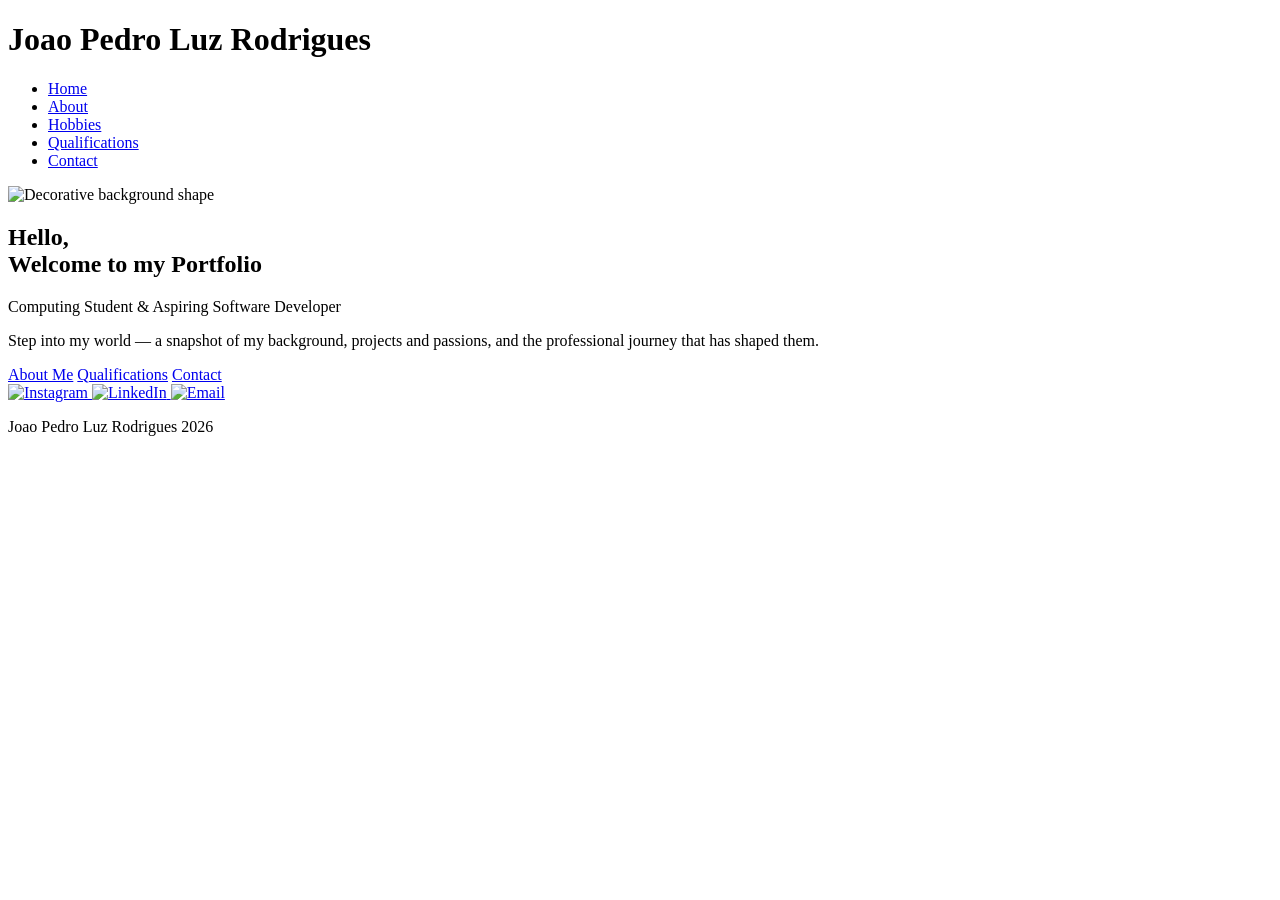
==== index.html @ 7b6b362c "small modifications to the index.html and script.js files, and renamed an image file. Also, I made s" ====
<!DOCTYPE html>
<html lang="en">
<head>
    <meta charset="UTF-8">
    <meta name="viewport" content="width=device-width, initial-scale=1.0">
    <meta name="description" content="Portfolio of João Pedro Luz Rodrigues — Computing student at Dublin Business School and aspiring software developer.">
    <link rel="preconnect" href="https://fonts.googleapis.com">
    <link rel="preconnect" href="https://fonts.gstatic.com" crossorigin>
    <link href="https://fonts.googleapis.com/css2?family=DM+Serif+Display:ital@0;1&family=Libre+Baskerville:ital,wght@0,400;0,700;1,400&family=Lobster&family=Lora:ital,wght@0,400;0,700&family=Playfair+Display:ital,wght@0,400;0,700&display=swap" rel="stylesheet">
    <link rel="stylesheet" href="./style/style.css">
    <script src="./script.js" async defer></script>
    <title>João Pedro Luz — Portfolio</title>
</head>
<body>
    <header id="header"></header>
    <main>
        <div class="yellowBack">
            <img src="./img/image.png" alt="Decorative background shape">
        </div>
        <section class="hero">
            <h1>Hello,<br>Welcome to my Portfolio</h1>
            <p class="tagline">Computing Student &amp; Aspiring Software Developer</p>
            <p class="intro-text">
                Step into my world — a snapshot of my background, projects and
                passions, and the professional journey that has shaped them.
            </p>
            <div class="cta-row">
                <a class="btn btn-primary" href="about.html">About Me</a>
                <a class="btn btn-secondary" href="qualifications.html">Qualifications</a>
                <a class="btn btn-secondary" href="contact.html">Contact</a>
            </div>
        </section>
    </main>
    <footer id="footer"></footer>
</body>
</html>
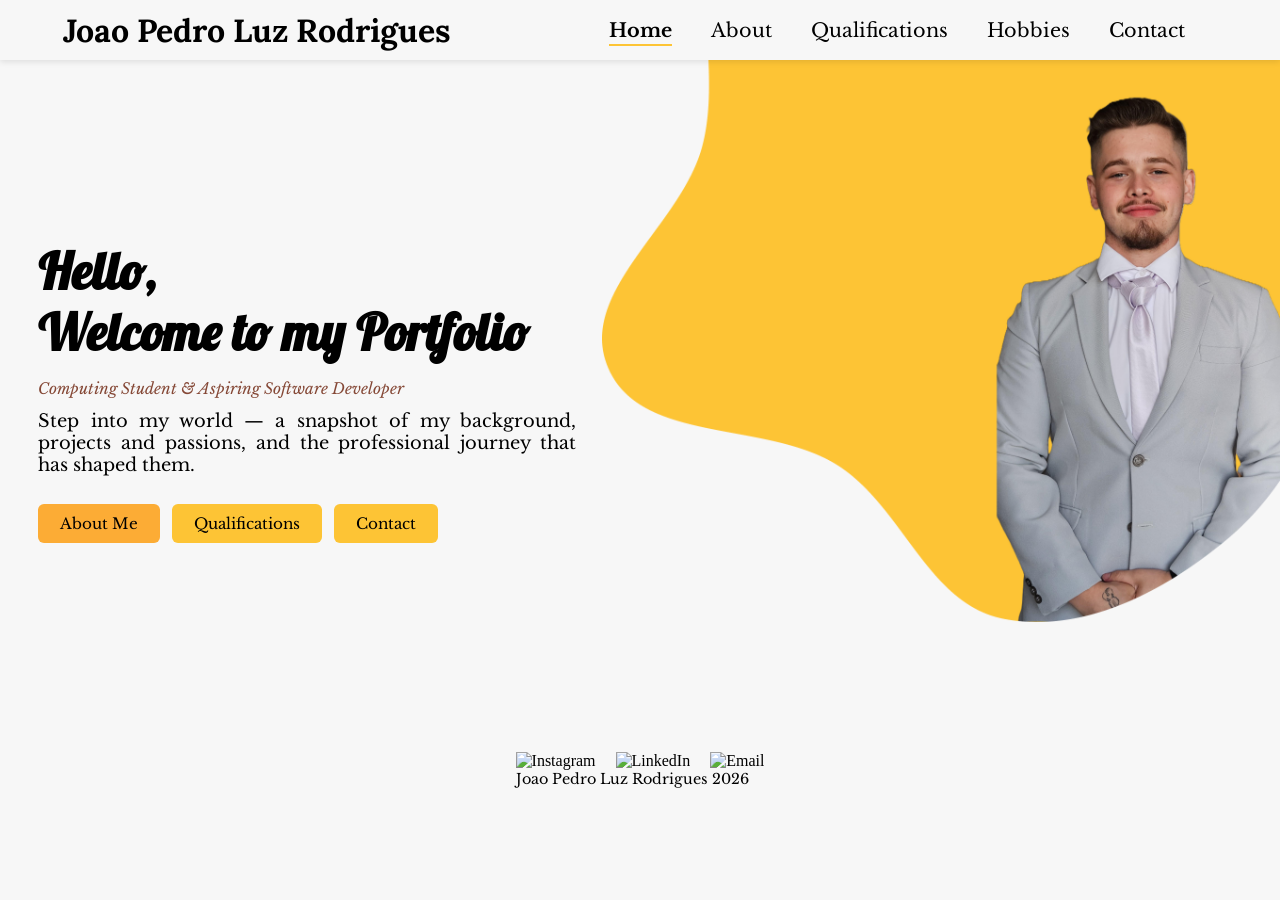
==== commit b5bfd1c4: "improve button styles and update homepage image, minor images and video adjustments" ====
--- a/index.html
+++ b/index.html
@@ -15,7 +15,7 @@
     <header id="header"></header>
     <main>
         <div class="yellowBack">
-            <img src="./img/image.png" alt="Decorative background shape">
+            <img src="./img/homepage.png" alt="Decorative background shape">
         </div>
         <section class="hero">
             <h1>Hello,<br>Welcome to my Portfolio</h1>
--- a/style/style.css
+++ b/style/style.css
@@ -0,0 +1,485 @@
+:root {
+    --black: #000000;
+    --background: #F7F7F7;
+    --yellow: #FDC435;
+    --yellowShadow: #E3B030;
+    --white: #FFFFFF;
+    --grey: #c7c8ccb0;
+    --brown: #854836;
+}
+
+* {
+    margin: 0;
+    padding: 0;
+    box-sizing: border-box;
+}
+
+a {
+    color: var(--black);
+    text-decoration: none;
+}
+
+body {
+    width: 100%;
+    background-color: var(--background);
+}
+
+a:active {
+    color: var(--brown);
+}
+
+a:hover {
+    color: var(--brown);
+}
+
+h1 {
+    font-family: "Lobster", sans-serif;
+}
+
+h2 {
+    font-family: "Libre Baskerville", serif;
+}
+
+p, li {
+    font-family: "Libre Baskerville", serif;
+}
+
+img:hover {
+    animation-name: fadeOut;
+    animation-duration: 800ms;
+    animation-timing-function: ease-out;
+    opacity: 0.85;
+
+}
+
+.oblique {
+    font-style: oblique;
+}
+
+/* Header */
+header {
+    position: fixed;
+    top: 0;
+    font-family: "Playfair Display", serif;
+    z-index: 100;
+    width: 100%;
+    height: 60px;
+    color: var(--black);
+    background-color: var(--background);
+    box-shadow: 0 2px 6px rgba(0, 0, 0, 0.1);
+}
+
+/* Footer */
+footer {
+    position: relative;
+    display: flex;
+    align-items: center;
+    justify-content: center;
+    flex-direction: column;
+    width: 100%;
+    min-height: 100px;
+    color: var(--black);
+    overflow: hidden;
+}
+
+/* Nav */
+.navBar {
+    position: fixed;
+    display: flex;
+    width: 100%;
+    height: 60px;
+    justify-content: space-around;
+    align-items: center;
+    z-index: 10;
+    animation-name: fadeDown;
+    animation-timing-function: ease-out;
+    animation-duration: 800ms;
+    list-style: none;
+    background-color: var(--background);
+}
+
+.navBar h1 {
+    font-family: "Lora", serif;
+}
+
+.navBar a {
+    font-family: "Libre Baskerville", serif;
+    color: var(--black);
+    font-size: clamp(0.8rem, 2vw, 1.2rem);
+}
+
+.navItems {
+    display: flex;
+    justify-content: space-evenly;
+    gap: 1%;
+    width: 50%;
+    list-style: none;
+}
+
+.navItems a:hover {
+    color: var(--brown);
+    transition: font-size 100ms;
+    font-size: clamp(0.9rem, 2.2vw, 1.3rem);}
+
+.navItems a.active {
+    font-weight: bold;
+    border-bottom: 2px solid var(--yellow);
+    padding-bottom: 2px;
+}
+
+/*-------------------------- Home page ---------------------------*/
+.yellowBack {
+    display: flex;
+    justify-content: flex-end;
+    position: absolute;
+    width: 100%;
+    top: 40px;
+    animation-name: fadeSlideOut;
+    animation-timing-function: ease-out;
+    animation-duration: 800ms;
+}
+
+.yellowBack img {
+    position: absolute;
+    width: 53%;
+}
+
+.hero {
+    display: flex;
+    flex-direction: column;
+    justify-content: center;
+    padding-top: 5%;
+    padding-left: 3%;
+    width: 45%;
+    animation-name: fadeSlideIn;
+    animation-timing-function: ease-out;
+    animation-duration: 800ms;
+    min-height: 80vh;
+}
+
+.hero h1 {
+    font-size: clamp(1.5rem, 4vw, 3.5rem);
+    font-family: "Lobster", sans-serif;
+    line-height: 1.2;
+}
+
+.tagline {
+    margin-top: 16px;
+    font-size: clamp(14px, 1.2vw, 18px);
+    font-style: italic;
+    font-family: "Libre Baskerville", serif;
+    color: var(--brown);
+}
+
+.intro-text {
+    margin-top: 12px;
+    text-align: justify;
+    font-size: clamp(14px, 1.4vw, 20px);
+    font-family: "Libre Baskerville", serif;
+}
+
+.cta-row {
+    display: flex;
+    flex-wrap: wrap;
+    gap: 12px;
+    margin-top: 28px;
+}
+
+.btn {
+    display: inline-block;
+    padding: 10px 22px;
+    border-radius: 6px;
+    font-family: "Libre Baskerville", serif;
+    font-size: 0.95rem;
+    cursor: pointer;
+    transition: opacity 150ms;
+}
+
+.btn:hover {
+    opacity: 0.9;
+    color: inherit;
+    box-shadow: 2px 2px 10px 3px var(--grey);
+    transition: box-shadow 200ms;
+}
+
+.btn-primary {
+    background-color: #FCAC35;    
+}
+
+.btn-secondary {
+    background-color: var(--yellow);
+}
+
+.btn-outline {
+    background-color: transparent;
+    color: var(--black);
+}
+
+/*-------------------------- Inner pages ---------------------------*/
+.wrapper {
+    display: flex;
+    align-items: center;
+    justify-content: center;
+    flex-direction: column;
+    padding-top: 100px;
+    padding-bottom: 40px;
+    gap: 60px;
+    animation-name: fadeSlideIn;
+    animation-timing-function: ease-out;
+    animation-duration: 800ms;
+}
+
+.wrapper h1 {
+    font-size: clamp(1em, 2.5em, 3em);
+}
+
+/* Intro banner with image*/
+.bigImgAbout {
+    display: flex;
+    padding: 0;
+    background: var(--white);
+    border-radius: 30px 200px 200px 30px;
+    box-shadow: 0px 5px 10px 1px var(--grey);
+    width: 90%;
+    flex-direction: row;
+}
+
+.bigImgAbout img {
+    width: 30%;
+    padding: 2%;
+    object-fit: cover;
+    border-radius: 0 200px 200px 0;
+}
+
+.textBoxImgAbout {
+    text-align: justify;
+    width: 70%;
+    padding: 20px;
+    padding-right: 10px;
+    margin-left: 1%;
+}
+
+.textBoxImgAbout p {
+    padding-top: 20px;
+    font-size: clamp(16px, 22px, 28px);
+}
+
+/* Simple page banner */
+.pageBanner {
+    display: flex;
+    justify-content: center;
+    align-items: center;
+    background: var(--white);
+    border-radius: 20px;
+    box-shadow: 0px 5px 10px 1px var(--grey);
+    width: 90%;
+    padding: 36px 48px;
+    text-align: center;
+    border-left: 8px solid var(--yellow);
+}
+
+.pageBanner p {
+    margin-top: 12px;
+    font-size: clamp(16px, 20px, 24px);
+    max-width: 700px;
+}
+
+/* Qualifications */
+.ExtraActImg {
+    max-width: 500px;
+    width: 100%;
+    height: auto;
+    border-radius: 0;
+}
+
+.robotics {
+    display: flex;
+    flex-direction: row;
+    flex-wrap: wrap;
+    background-color: var(--white);
+    width: 60%;
+    border-radius: 0px 20px 20px 0px;
+    box-shadow: 0px 5px 10px 5px var(--grey);
+}
+
+.Y {
+    border-left: 20px solid var(--yellow);
+}
+
+.layoutStandardInfo {
+    display: flex;
+    align-items: center;
+    flex-direction: column;
+    gap: 70px;
+    width: 100%;
+}
+
+.subDivMain {
+    display: flex;
+    flex-direction: row;
+    flex-wrap: wrap;
+    background-color: var(--white);
+    align-items: stretch;
+    width: 70%;
+    border-radius: 0px 20px 20px 0px;
+    box-shadow: 0px 5px 10px 5px var(--grey);
+}
+
+.subDivText {
+    width: 50%;
+    padding: 4%;
+    gap: 20px;
+    border-left: 20px solid var(--yellow);
+    display: flex;
+    flex-direction: column;
+}
+
+.subDivText h1 {
+    font-family: "DM Serif Display", serif;
+}
+
+.subDivText p,
+.subDivText li {
+    font-size: clamp(14px, 18px, 22px);
+    text-align: justify;
+}
+
+.Smaller {
+    min-height: 130px;
+}
+
+.medium {
+    min-height: 300px;
+}
+
+.largeW {
+    width: 80%;
+}
+
+.Small .subDivText {
+    padding: 1%;
+    gap: 10px;
+}
+
+.Smaller .subDivText {
+    padding: 1%;
+    gap: 10px;
+}
+
+.medium .subDivText {
+    padding: 1%;
+}
+
+.workImg {
+    max-width: 400px;
+    width: 100%;
+    height: auto;
+    object-fit: cover;
+}
+
+/*-------------------------------------- Footer ----------------------------------------*/
+.socialMedias {
+    display: flex;
+    align-items: center;
+    justify-content: center;
+    gap: 20px;
+    animation-name: fadeUp;
+    animation-timing-function: ease-out;
+    animation-duration: 800ms;
+}
+
+.instaLogo {
+    width: 50px;
+    height: auto;
+    transition: 200ms;
+}
+
+.linkedinLogo {
+    width: 60px;
+    height: auto;
+    transition: 200ms;
+}
+
+.emailLogo {
+    width: 50px;
+    height: auto;
+    animation-timing-function: ease;
+    transition: 200ms;
+}
+
+#footer p {
+    font-family: "Libre Baskerville", serif;
+    font-size: 0.9rem;
+}
+
+a:hover .instaLogo {
+    width: 55px;
+}
+
+a:hover .linkedinLogo {
+    width: 65px;
+}
+
+a:hover .emailLogo {
+    width: 55px;
+}
+
+/* ----------------------------- Animations ----------------------------------------*/
+
+@keyframes fadeDown {
+    from {
+        opacity: 0;
+        transform: translateY(-16px);
+    }
+
+    to {
+        opacity: 1;
+        transform: translateY(0);
+    }
+}
+
+@keyframes fadeSlideIn {
+    from {
+        opacity: 0;
+        transform: translateX(16px);
+    }
+
+    to {
+        opacity: 1;
+        transform: translateX(0);
+    }
+}
+
+@keyframes fadeSlideOut {
+    from {
+        opacity: 0;
+        transform: translateX(-16px);
+    }
+
+    to {
+        opacity: 1;
+        transform: translateX(0);
+    }
+}
+
+@keyframes fadeUp {
+    from {
+        opacity: 0;
+        transform: translateY(16px);
+    }
+
+    to {
+        opacity: 1;
+        transform: translateY(0);
+    }
+}
+
+@keyframes fadeOut {
+    from {
+        opacity: 1;
+    }
+
+    to {
+        opacity: 0.85;
+    }
+}
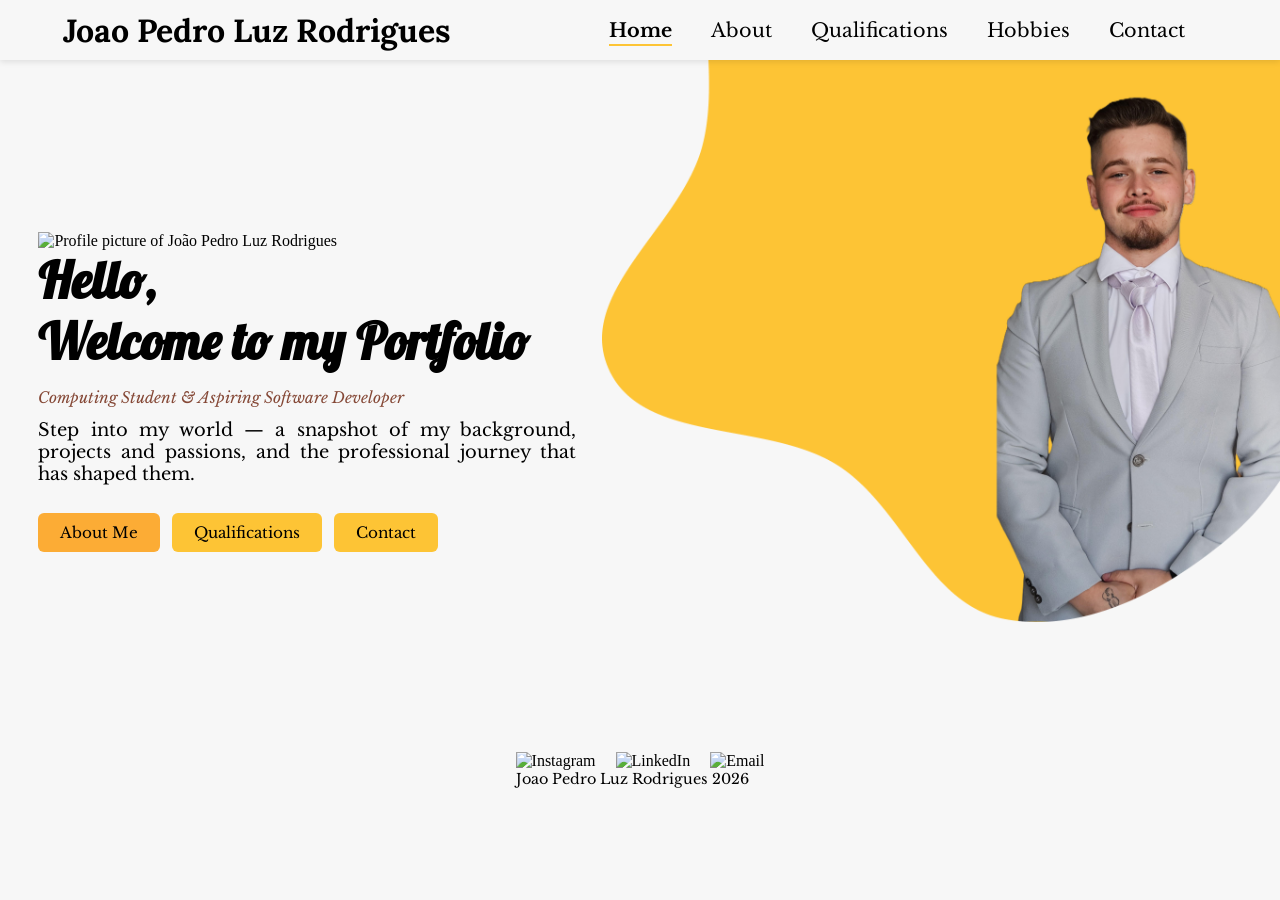
==== commit 364cd3dd: "small improvements to the organtization of folders" ====
--- a/index.html
+++ b/index.html
@@ -8,7 +8,8 @@
     <link rel="preconnect" href="https://fonts.gstatic.com" crossorigin>
     <link href="https://fonts.googleapis.com/css2?family=DM+Serif+Display:ital@0;1&family=Libre+Baskerville:ital,wght@0,400;0,700;1,400&family=Lobster&family=Lora:ital,wght@0,400;0,700&family=Playfair+Display:ital,wght@0,400;0,700&display=swap" rel="stylesheet">
     <link rel="stylesheet" href="./style/style.css">
-    <script src="./script.js" async defer></script>
+    <link rel="icon" href="./img/homemobile.gif" type="image/gif">
+    <script src="./src/script.js" async defer></script>
     <title>João Pedro Luz — Portfolio</title>
 </head>
 <body>
@@ -18,6 +19,7 @@
             <img src="./img/homepage.png" alt="Decorative background shape">
         </div>
         <section class="hero">
+            <img src="./img/homemobile.gif" alt="Profile picture of João Pedro Luz Rodrigues" class="profile-pic">
             <h1>Hello,<br>Welcome to my Portfolio</h1>
             <p class="tagline">Computing Student &amp; Aspiring Software Developer</p>
             <p class="intro-text">
--- a/style/style.css
+++ b/style/style.css
@@ -1,3 +1,4 @@
+/*-------------------------- General styles ---------------------------*/
 :root {
     --black: #000000;
     --background: #F7F7F7;
@@ -44,19 +45,11 @@
     font-family: "Libre Baskerville", serif;
 }
 
-img:hover {
-    animation-name: fadeOut;
-    animation-duration: 800ms;
-    animation-timing-function: ease-out;
-    opacity: 0.85;
-
-}
-
 .oblique {
     font-style: oblique;
 }
 
-/* Header */
+/*-------------------------------- Header --------------------------------*/
 header {
     position: fixed;
     top: 0;
@@ -69,7 +62,7 @@
     box-shadow: 0 2px 6px rgba(0, 0, 0, 0.1);
 }
 
-/* Footer */
+/*-------------------------------- Footer --------------------------------*/
 footer {
     position: relative;
     display: flex;
@@ -117,8 +110,7 @@
 }
 
 .navItems a:hover {
-    color: var(--brown);
-    transition: font-size 100ms;
+    transition: font-size 150ms;
     font-size: clamp(0.9rem, 2.2vw, 1.3rem);}
 
 .navItems a.active {
@@ -127,7 +119,7 @@
     padding-bottom: 2px;
 }
 
-/*-------------------------- Home page ---------------------------*/
+/*-------------------------------------------- Home page ---------------------------*/
 .yellowBack {
     display: flex;
     justify-content: flex-end;
@@ -215,7 +207,7 @@
     color: var(--black);
 }
 
-/*-------------------------- Inner pages ---------------------------*/
+/*--------------------------------------- Inner pages ---------------------------*/
 .wrapper {
     display: flex;
     align-items: center;
@@ -233,7 +225,97 @@
     font-size: clamp(1em, 2.5em, 3em);
 }
 
-/* Intro banner with image*/
+.layoutStandardInfo {
+    display: flex;
+    align-items: center;
+    flex-direction: column;
+    gap: 70px;
+    width: 100%;
+}
+
+.subDivMain {
+    display: flex;
+    flex-direction: row;
+    background-color: var(--white);
+    width: 70%;
+    border-radius: 0px 20px 20px 0px;
+    box-shadow: 0px 5px 10px 5px var(--grey);
+}
+
+.subDivText {
+    width: 50%;
+    padding: 3%;
+    gap: 20px;
+    border-left: 20px solid var(--yellow);
+    display: flex;
+    flex-direction: column;
+}
+
+.subDivText h1 {
+    font-family: "DM Serif Display", serif;
+}
+
+.subDivText p,
+.subDivText li {
+    font-size: clamp(14px, 18px, 22px);
+    text-align: justify;
+}
+
+.subDivText ul {
+    padding-left: 4%;
+}
+
+.Smaller {
+    min-height: 130px;
+}
+
+.medium {
+    min-height: 300px;
+}
+
+.largeW {
+    width: 80%;
+}
+
+.Small .subDivText {
+    padding: 1%;
+    gap: 10px;
+}
+
+.Smaller .subDivText {
+    padding: 1%;
+    gap: 10px;
+}
+
+.medium .subDivTextsubDivMain {
+    padding: 1%;
+}
+
+.rounded-box {
+    border-radius: 20px;
+    gap: 20px;
+    background-color: var(--background);
+    box-shadow: none;
+}
+
+.rounded-box .subDivText {
+    border-radius: 20px;
+    background-color: var(--white);
+    border-left: 10px solid var(--yellow);
+    box-shadow: 0px 5px 10px 5px var(--grey);
+}
+
+.rounded
+{
+    border-radius: 20px;
+    border-left: 10px solid var(--yellow);
+}
+
+.rounded .subDivText {
+    border-radius: 20px;
+    border: none;
+}
+/*----------------------------------------------- about section ----------------------------------------------------*/
 .bigImgAbout {
     display: flex;
     padding: 0;
@@ -241,6 +323,7 @@
     border-radius: 30px 200px 200px 30px;
     box-shadow: 0px 5px 10px 1px var(--grey);
     width: 90%;
+    border-left: var(--yellow) solid 10px;
     flex-direction: row;
 }
 
@@ -264,7 +347,52 @@
     font-size: clamp(16px, 22px, 28px);
 }
 
-/* Simple page banner */
+/*--------------------------------------- Qualifications ---------------------------------------*/
+.Y {
+    border-left: 20px solid var(--yellow);
+}
+
+.workImg {
+    max-width: 400px;
+    width: 100%;
+    height: auto;
+    object-fit: cover;
+    aspect-ratio: 1 / 1;
+}
+
+
+/*--------------------------------------- Hobbies ---------------------------------------*/
+
+
+.sprite {
+    display: block;
+    width: 350px;
+    height: 350px;
+    background-image: url('../img/sprite.png');
+    background-repeat: no-repeat;
+    background-size: 400% 200%;
+    aspect-ratio: 1 / 1;
+}
+/* Row 0 */
+.sprite-rubiks-cubes  { background-position:   0%      0%; }
+.sprite-surfing       { background-position:  33.33%   0%; }
+.sprite-chess         { background-position:  66.67%   0%; }
+.sprite-dnd-tabletop  { background-position: 100%      0%; }
+
+/* Row 1 */
+.sprite-gaming        { background-position:   0%    100%; }
+.sprite-robotics   { background-position:  33.33% 100%; }
+.sprite-group-ireland { background-position:  66.67% 100%; }
+.sprite-theatre  { background-position: 100%    100%; }
+
+.sprite:hover {
+    animation-name: fadeOut;
+    animation-duration: 800ms;
+    animation-timing-function: ease-out;
+    opacity: 0.85;
+
+}
+
 .pageBanner {
     display: flex;
     justify-content: center;
@@ -284,98 +412,46 @@
     max-width: 700px;
 }
 
-/* Qualifications */
-.ExtraActImg {
-    max-width: 500px;
-    width: 100%;
-    height: auto;
-    border-radius: 0;
-}
-
-.robotics {
-    display: flex;
+
+/*-------------------------------------- Contact ----------------------------------------*/
+.contactbox{
+    display: flex;
+    flex-direction: column;
+    align-items: center;
+    background-color: var(--white);
+    box-shadow: 0px 5px 10px 1px var(--grey);
+    padding: 20px;
+    width: 60%;
+    gap: 40px;
+}
+.contactbox form {
+    display: flex;
+    flex-direction: column;
+    gap: 16px;
+    width: 50%;
+}
+
+.contactbox form label {
+    font-family: "Libre Baskerville", serif;
+    font-size: 1.1rem;
+}
+
+.contactbox form div {
+    display: flex;
+    align-items: center;
     flex-direction: row;
-    flex-wrap: wrap;
-    background-color: var(--white);
-    width: 60%;
-    border-radius: 0px 20px 20px 0px;
-    box-shadow: 0px 5px 10px 5px var(--grey);
-}
-
-.Y {
-    border-left: 20px solid var(--yellow);
-}
-
-.layoutStandardInfo {
-    display: flex;
-    align-items: center;
-    flex-direction: column;
-    gap: 70px;
-    width: 100%;
-}
-
-.subDivMain {
-    display: flex;
-    flex-direction: row;
-    flex-wrap: wrap;
-    background-color: var(--white);
-    align-items: stretch;
-    width: 70%;
-    border-radius: 0px 20px 20px 0px;
-    box-shadow: 0px 5px 10px 5px var(--grey);
-}
-
-.subDivText {
-    width: 50%;
-    padding: 4%;
-    gap: 20px;
-    border-left: 20px solid var(--yellow);
-    display: flex;
-    flex-direction: column;
-}
-
-.subDivText h1 {
-    font-family: "DM Serif Display", serif;
-}
-
-.subDivText p,
-.subDivText li {
-    font-size: clamp(14px, 18px, 22px);
-    text-align: justify;
-}
-
-.Smaller {
-    min-height: 130px;
-}
-
-.medium {
-    min-height: 300px;
-}
-
-.largeW {
-    width: 80%;
-}
-
-.Small .subDivText {
-    padding: 1%;
     gap: 10px;
 }
-
-.Smaller .subDivText {
-    padding: 1%;
-    gap: 10px;
-}
-
-.medium .subDivText {
-    padding: 1%;
-}
-
-.workImg {
-    max-width: 400px;
-    width: 100%;
-    height: auto;
-    object-fit: cover;
-}
+.contactbox form input, .contactbox form textarea {
+    width: 100%;
+    padding: 10px;
+    border: 1px solid var(--grey);
+    border-radius: 6px;
+    font-family: "Libre Baskerville", serif;
+    font-size: 1rem;
+
+ }
+
 
 /*-------------------------------------- Footer ----------------------------------------*/
 .socialMedias {
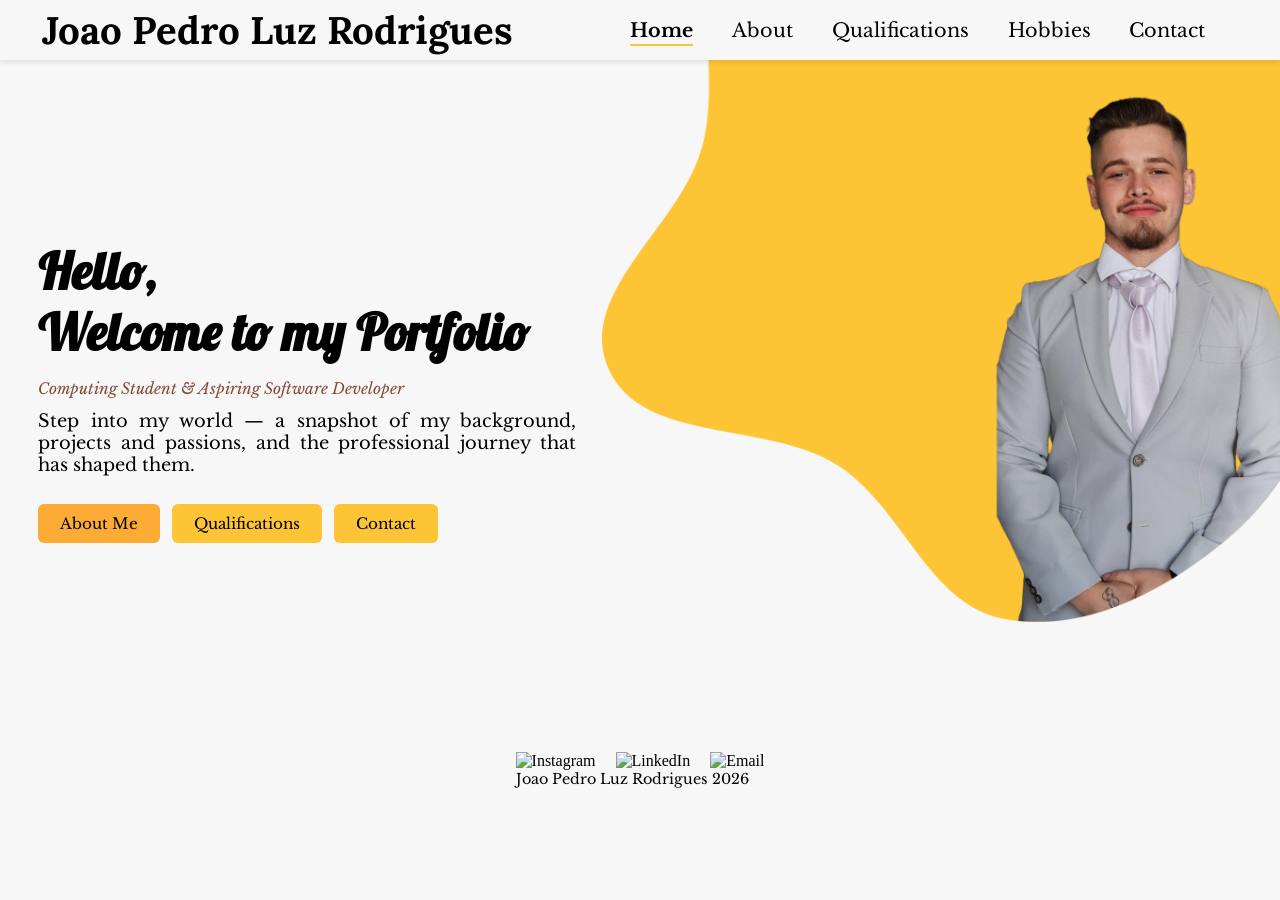
==== commit 295e734d: "few responsivity corrections and added a new svg image for the hamburguer list" ====
--- a/index.html
+++ b/index.html
@@ -19,7 +19,6 @@
             <img src="./img/homepage.png" alt="Decorative background shape">
         </div>
         <section class="hero">
-            <img src="./img/homemobile.gif" alt="Profile picture of João Pedro Luz Rodrigues" class="profile-pic">
             <h1>Hello,<br>Welcome to my Portfolio</h1>
             <p class="tagline">Computing Student &amp; Aspiring Software Developer</p>
             <p class="intro-text">
--- a/style/style.css
+++ b/style/style.css
@@ -34,6 +34,7 @@
 }
 
 h1 {
+    font-size: clamp(1.5rem, 3vw, 3rem);
     font-family: "Lobster", sans-serif;
 }
 
@@ -75,7 +76,12 @@
     overflow: hidden;
 }
 
-/* Nav */
+/*-------------------------------------- Nav --------------------------------*/
+.menuButton {
+    display: none;
+    background: none;
+    border: none;
+}
 .navBar {
     position: fixed;
     display: flex;
@@ -104,6 +110,7 @@
 .navItems {
     display: flex;
     justify-content: space-evenly;
+    visibility: visible;
     gap: 1%;
     width: 50%;
     list-style: none;
@@ -558,4 +565,60 @@
     to {
         opacity: 0.85;
     }
+}
+
+@media (max-width: 768px) {
+
+    .menuButton {
+        z-index: 1;
+        display: block;
+    }
+
+    .navItems {
+        position: fixed;
+        visibility: hidden;
+        margin-top: 200px;
+        padding: 20px;
+        background-color: var(--background);
+        z-index: 0;
+        border-radius: 0 0 20px 20px;
+        box-shadow: 0px 10px 10px 1px var(--grey);
+    }
+
+    .navItems {
+        flex-direction: column;
+        width: 100%;
+        gap: 8px;
+    }
+
+    .hero {
+        width: 90%;
+        padding-top: 20%;
+        padding-left: 5%;
+    }
+
+    .yellowBack img {
+        width: 80%;
+    }
+
+    .subDivMain {
+        flex-direction: column;
+        width: 90%;
+    }
+
+    .subDivText {
+        width: 100%;
+        border-left: none;
+        border-top: 20px solid var(--yellow);
+    }
+
+    .bigImgAbout {
+        flex-direction: column;
+        width: 90%;
+    }
+
+    .bigImgAbout img {
+        width: 100%;
+        border-radius: 0 0 200px 200px;
+    }
 }
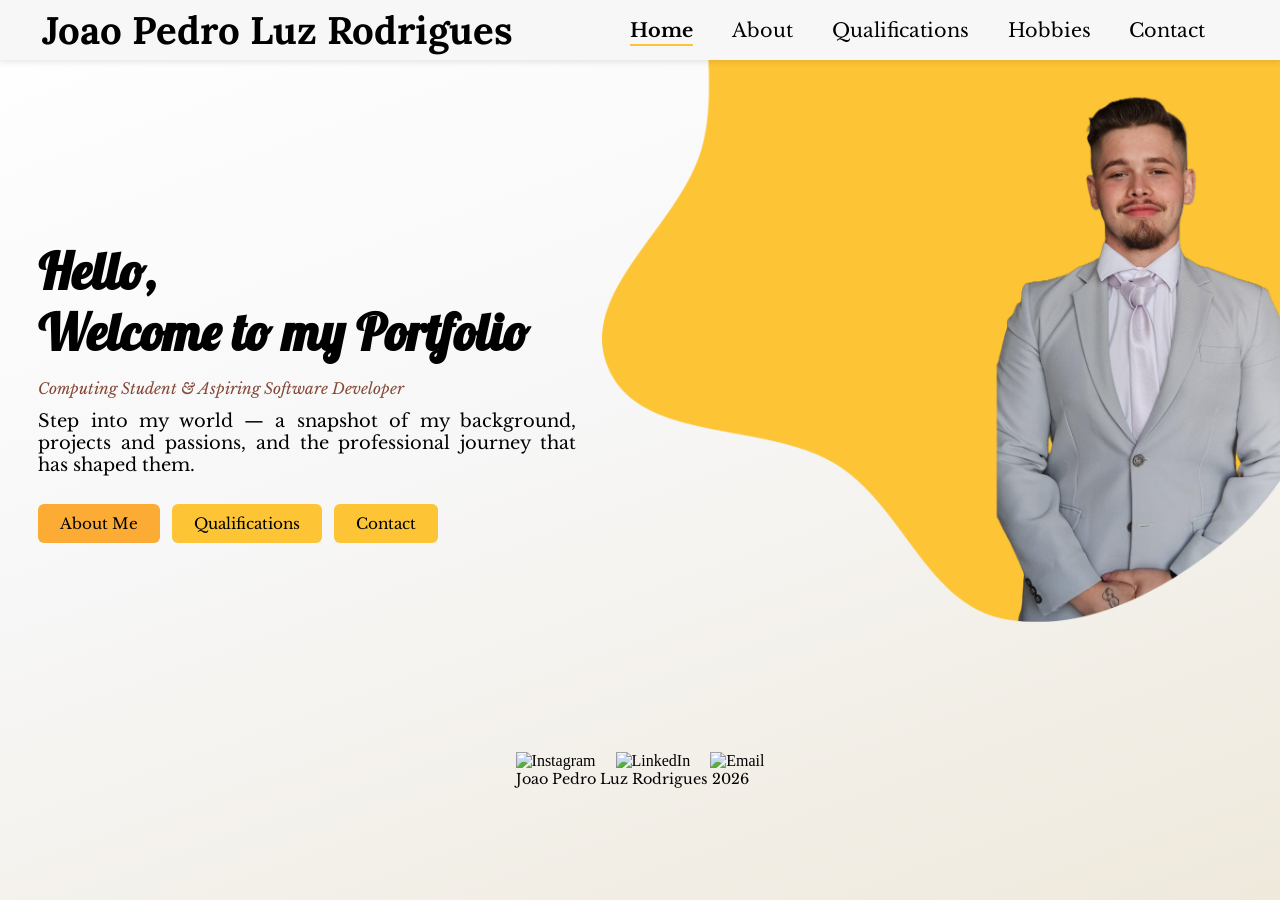
==== commit 88a788d4: "mobile" ====
--- a/index.html
+++ b/index.html
@@ -6,9 +6,9 @@
     <meta name="description" content="Portfolio of João Pedro Luz Rodrigues — Computing student at Dublin Business School and aspiring software developer.">
     <link rel="preconnect" href="https://fonts.googleapis.com">
     <link rel="preconnect" href="https://fonts.gstatic.com" crossorigin>
+    <link rel="icon" type="image/x-icon" href="./img/fav.ico">
     <link href="https://fonts.googleapis.com/css2?family=DM+Serif+Display:ital@0;1&family=Libre+Baskerville:ital,wght@0,400;0,700;1,400&family=Lobster&family=Lora:ital,wght@0,400;0,700&family=Playfair+Display:ital,wght@0,400;0,700&display=swap" rel="stylesheet">
     <link rel="stylesheet" href="./style/style.css">
-    <link rel="icon" href="./img/homemobile.gif" type="image/gif">
     <script src="./src/script.js" async defer></script>
     <title>João Pedro Luz — Portfolio</title>
 </head>
@@ -26,7 +26,7 @@
                 passions, and the professional journey that has shaped them.
             </p>
             <div class="cta-row">
-                <a class="btn btn-primary" href="about.html">About Me</a>
+                <a class="btn btn-primary mobi" href="about.html">About Me</a>
                 <a class="btn btn-secondary" href="qualifications.html">Qualifications</a>
                 <a class="btn btn-secondary" href="contact.html">Contact</a>
             </div>
--- a/style/style.css
+++ b/style/style.css
@@ -3,7 +3,7 @@
     --black: #000000;
     --background: #F7F7F7;
     --yellow: #FDC435;
-    --yellowShadow: #E3B030;
+    --yellowShadow: #FCAC35;
     --white: #FFFFFF;
     --grey: #c7c8ccb0;
     --brown: #854836;
@@ -22,7 +22,9 @@
 
 body {
     width: 100%;
-    background-color: var(--background);
+    min-height: 100vh;
+    /* Gradient fill for the site background */
+    background: linear-gradient(160deg, #ffffff 0%, var(--background) 45%, #efe9dc 100%) no-repeat fixed;
 }
 
 a:active {
@@ -202,7 +204,7 @@
 }
 
 .btn-primary {
-    background-color: #FCAC35;    
+    background-color: var(--yellowShadow);    
 }
 
 .btn-secondary {
@@ -272,30 +274,8 @@
     padding-left: 4%;
 }
 
-.Smaller {
-    min-height: 130px;
-}
-
-.medium {
-    min-height: 300px;
-}
-
 .largeW {
     width: 80%;
-}
-
-.Small .subDivText {
-    padding: 1%;
-    gap: 10px;
-}
-
-.Smaller .subDivText {
-    padding: 1%;
-    gap: 10px;
-}
-
-.medium .subDivTextsubDivMain {
-    padding: 1%;
 }
 
 .rounded-box {
@@ -323,33 +303,24 @@
     border: none;
 }
 /*----------------------------------------------- about section ----------------------------------------------------*/
-.bigImgAbout {
+.About {
     display: flex;
     padding: 0;
     background: var(--white);
-    border-radius: 30px 200px 200px 30px;
+    border-radius: 30px;
     box-shadow: 0px 5px 10px 1px var(--grey);
     width: 90%;
     border-left: var(--yellow) solid 10px;
     flex-direction: row;
 }
 
-.bigImgAbout img {
-    width: 30%;
-    padding: 2%;
-    object-fit: cover;
-    border-radius: 0 200px 200px 0;
-}
-
-.textBoxImgAbout {
+.textBoxAbout {
     text-align: justify;
-    width: 70%;
     padding: 20px;
-    padding-right: 10px;
     margin-left: 1%;
 }
 
-.textBoxImgAbout p {
+.textBoxAbout p {
     padding-top: 20px;
     font-size: clamp(16px, 22px, 28px);
 }
@@ -456,8 +427,27 @@
     border-radius: 6px;
     font-family: "Libre Baskerville", serif;
     font-size: 1rem;
-
- }
+}
+
+.contactbox button
+{
+    border: solid 1px var(--brown);
+}
+
+ /*----------------------------- Contact form / confirmation -----------------------------*/
+.formError {
+    color: var(--brown);
+    font-family: "Libre Baskerville", serif;
+    min-height: 1.2em;
+    margin: 4px 0;
+}
+.confirmBox {
+    text-align: center;
+}
+.confirmBox .cta-row {
+    justify-content: center;
+    margin-top: 20px;
+}
 
 
 /*-------------------------------------- Footer ----------------------------------------*/
@@ -567,8 +557,58 @@
     }
 }
 
+/*----------------------------- jQuery Lightbox -----------------------------*/
+.lb-overlay {
+    position: fixed;
+    inset: 0;
+    z-index: 1000;
+    display: none;
+    align-items: center;
+    justify-content: center;
+    flex-direction: column;
+    gap: 16px;
+    padding: 24px;
+    background: rgba(0, 0, 0, 0.85);
+}
+.lb-overlay.open {
+    display: flex;
+}
+.lb-img {
+    max-width: 90vw;
+    max-height: 80vh;
+    border-radius: 10px;
+    box-shadow: 0 10px 40px rgba(0, 0, 0, 0.5);
+}
+.lb-caption {
+    color: var(--white);
+    font-family: "Libre Baskerville", serif;
+    text-align: center;
+}
+.lb-close {
+    position: absolute;
+    top: 18px;
+    right: 26px;
+    width: 46px;
+    height: 46px;
+    font-size: 30px;
+    line-height: 1;
+    color: var(--black);
+    background: var(--yellow);
+    border: none;
+    border-radius: 50%;
+    cursor: pointer;
+}
+.lb-close:hover {
+    background: var(--yellowShadow);
+}
+
+
+
+/*-------------------------------- Mobile ----------------------------------*/
 @media (max-width: 768px) {
 
+
+    /*----- nav bar -----*/
     .menuButton {
         z-index: 1;
         display: block;
@@ -591,16 +631,24 @@
         gap: 8px;
     }
 
+    /*-------- Home --------*/
     .hero {
+        position: relative;
         width: 90%;
-        padding-top: 20%;
+        padding-top: 25%;
         padding-left: 5%;
     }
 
     .yellowBack img {
-        width: 80%;
-    }
-
+        width: 70%;
+    }
+
+    .btn
+    {
+        width: 600%;
+    }
+
+    /*general config*/
     .subDivMain {
         flex-direction: column;
         width: 90%;
@@ -612,13 +660,15 @@
         border-top: 20px solid var(--yellow);
     }
 
-    .bigImgAbout {
+    .About {
         flex-direction: column;
         width: 90%;
     }
 
-    .bigImgAbout img {
-        width: 100%;
-        border-radius: 0 0 200px 200px;
-    }
-}+    /*----- footer -----*/
+
+    #footer
+    {
+        
+    }
+}
